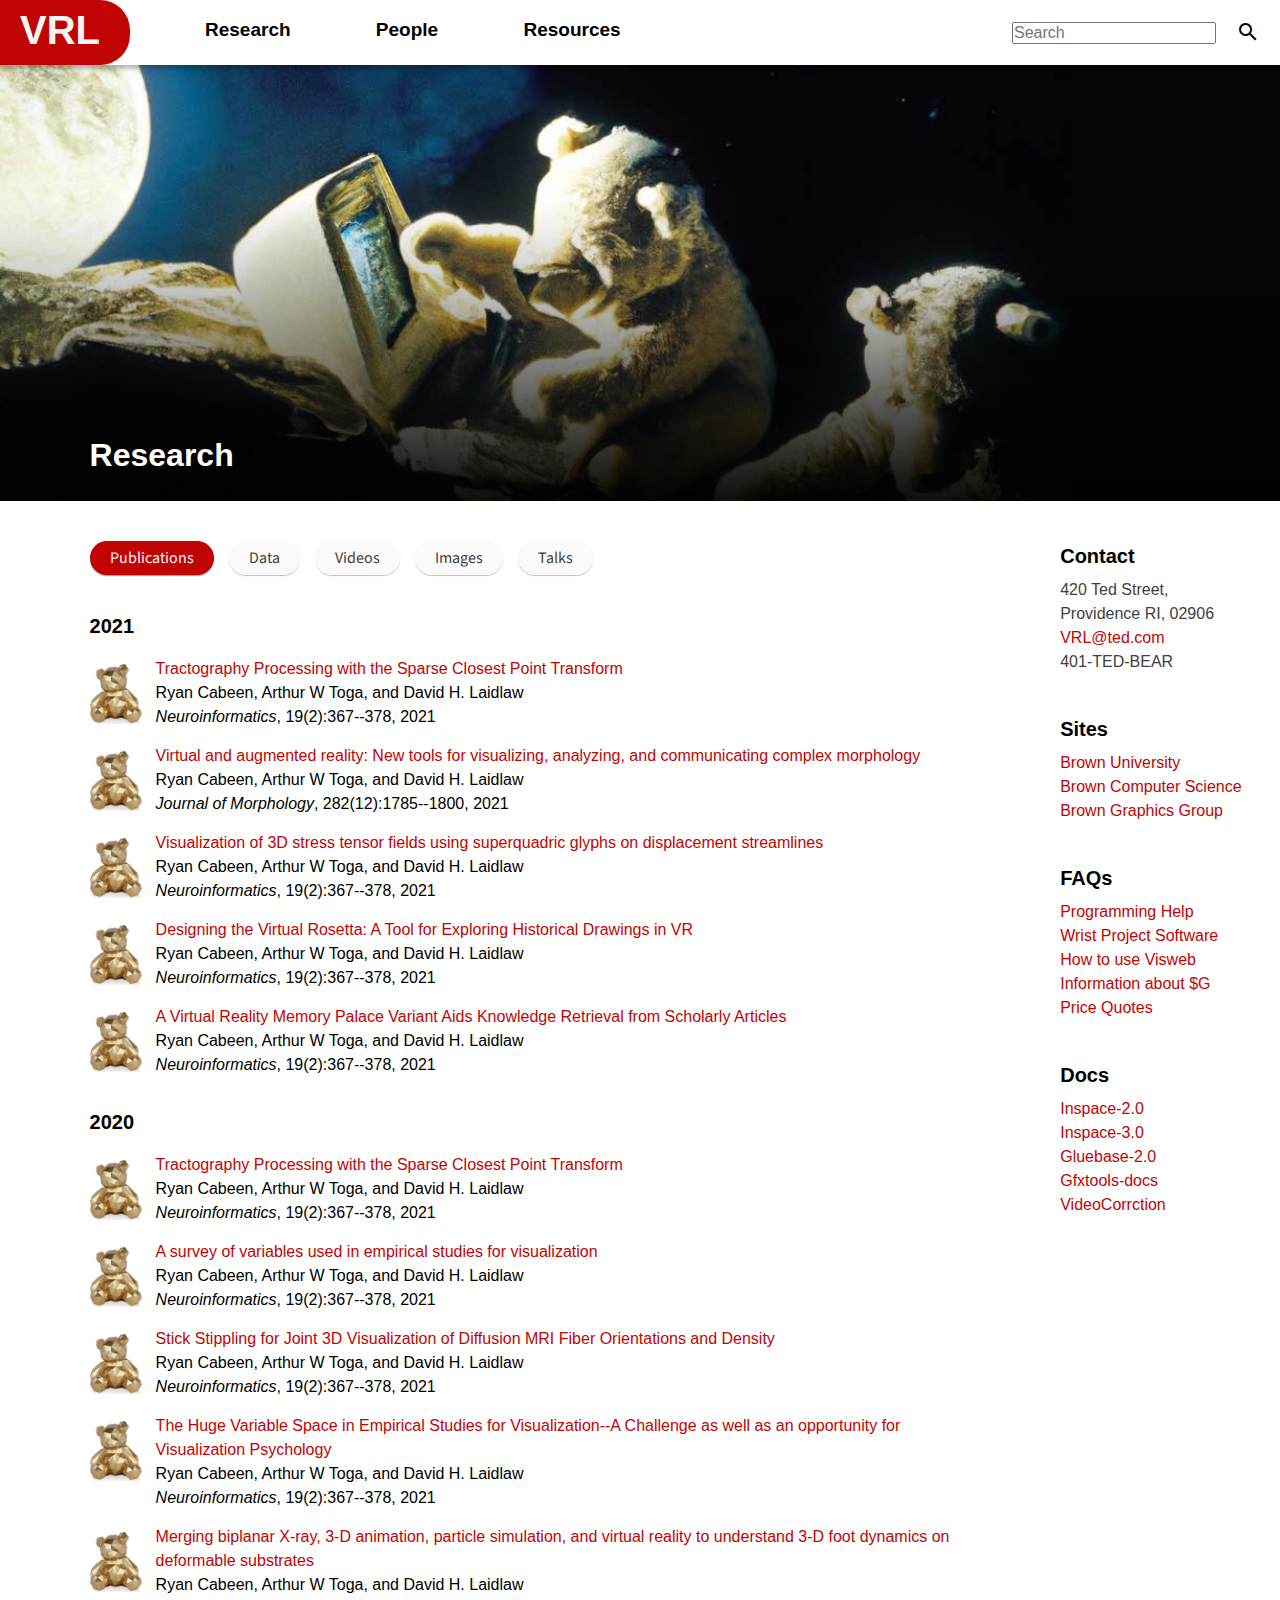
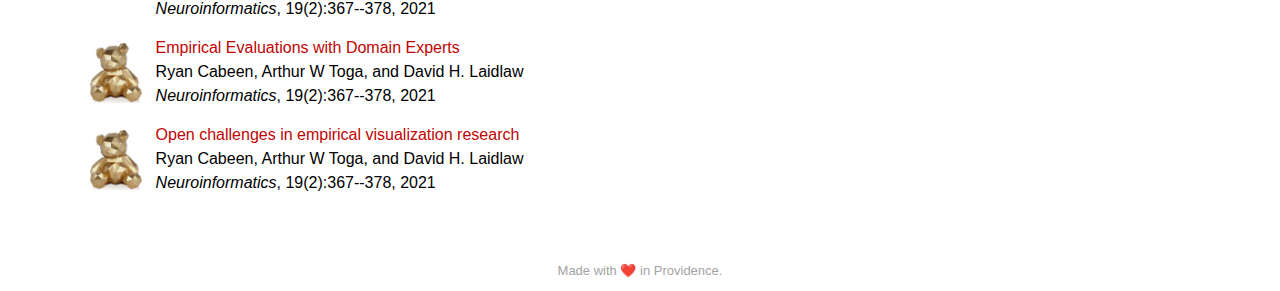
==== research.html @ a52181f3 "link menu to research page" ====
<!DOCTYPE html>
<html lang="en">

<head>
    <meta charset="UTF-8">
    <meta http-equiv="X-UA-Compatible" content="IE=edge">
    <meta name="viewport" content="width=device-width, initial-scale=1.0">
    <meta name="author" content="Jamie Chen">
    <title>Brown VRL Redesigned | Welcome</title>
    <link rel="stylesheet" href="./css/style.css">
    <link href='https://fonts.googleapis.com/css?family=Source+Sans+Pro' rel='stylesheet' type='text/css'>
    <link rel="stylesheet" href="https://fonts.googleapis.com/icon?family=Material+Icons">
</head>

<body>
    <header>
        <a href="index.html">
            <div id="logo">
                <h1>VRL</h1>
            </div>
        </a>
        <nav>
            <ul>
                <li><a href="research.html">Research</a></li>
                <li><a href="https://www.youtube.com/watch?v=dQw4w9WgXcQ" target="_blank">People</a></li>
                <li><a href="https://www.youtube.com/watch?v=dQw4w9WgXcQ" target="_blank">Resources</a></li>
            </ul>
        </nav>
        <div id="search-bar">
            <input type="text" placeholder="Search" name="search">
            <a href="https://www.youtube.com/watch?v=dQw4w9WgXcQ" target="_blank">
                <i class="material-icons">search</i>
            </a>
        </div>
        <div id="search-icon">
            <a href="https://www.youtube.com/watch?v=dQw4w9WgXcQ" target="_blank">
                <i class="material-icons">search</i>
            </a>
        </div>

        <div id="logo-banner">
            <div id="menu-icon">
                <a href="research.html">
                    <i class="material-icons">menu</i>
                </a>
            </div>
            <h1><a href="index.html">VRL</a></h1>
        </div>
    </header>

    <div id="research-img-wide">
        <h1>Research</h1>
        <img src="./img/teb_moon_wide_grad.jpg" alt="Lab members researching on the Moon.">
    </div>

    <div class="container-r">
        <main>
            <ul class="sections">
                <a href="./research.html">
                    <li style="color: #f5f5f5; background-color: #c00404; box-shadow: 0 1px 1px rgba(150,5,5,.5);">Publications</li>
                </a>
                <a href="https://www.youtube.com/watch?v=dQw4w9WgXcQ" target="_blank">
                    <li>Data</li>
                </a>
                <a href="https://www.youtube.com/watch?v=dQw4w9WgXcQ" target="_blank">
                    <li>Videos</li>
                </a>
                <a href="https://www.youtube.com/watch?v=dQw4w9WgXcQ" target="_blank">
                    <li>Images</li>
                </a>
                <a href="https://www.youtube.com/watch?v=dQw4w9WgXcQ" target="_blank">
                    <li>Talks</li>
                </a>
            </ul>

            <div class="pub-yearly">
                <h2>2021</h2>
                <ul>
                    <li style="display: flex">
                        <div class="pub-img-pair"><img class="pub-img" src="./img/pub_ted.jpg"><img class="pub-img" src="./img/pub_jeff.jpg"></div>
                        <div class="pub-text">
                            <a href="https://www.youtube.com/watch?v=dQw4w9WgXcQ" target="_blank">
                                Tractography Processing with the Sparse Closest Point Transform
                            </a>
                            <br>Ryan Cabeen, Arthur W Toga, and David H. Laidlaw
                            <br><em>Neuroinformatics</em>, 19(2):367--378, 2021    
                        </div>
                    </li>
                    <li style="display: flex">
                        <div class="pub-img-pair"><img class="pub-img" src="./img/pub_ted.jpg"><img class="pub-img" src="./img/pub_jeff.jpg"></div>
                        <div class="pub-text">
                            <a href="https://www.youtube.com/watch?v=dQw4w9WgXcQ" target="_blank">
                                Virtual and augmented reality: New tools for visualizing, analyzing, and communicating complex morphology
                            </a>
                            <br>Ryan Cabeen, Arthur W Toga, and David H. Laidlaw
                            <br><em>Journal of Morphology</em>, 282(12):1785--1800, 2021
                        </div>
                    </li>
                    <li style="display: flex">
                        <div class="pub-img-pair"><img class="pub-img" src="./img/pub_ted.jpg"><img class="pub-img" src="./img/pub_jeff.jpg"></div>
                        <div class="pub-text">
                            <a href="https://www.youtube.com/watch?v=dQw4w9WgXcQ" target="_blank">
                                Visualization of 3D stress tensor fields using superquadric glyphs on displacement streamlines
                            </a>
                            <br>Ryan Cabeen, Arthur W Toga, and David H. Laidlaw
                            <br><em>Neuroinformatics</em>, 19(2):367--378, 2021    
                        </div>
                    </li>
                    <li style="display: flex">
                        <div class="pub-img-pair"><img class="pub-img" src="./img/pub_ted.jpg"><img class="pub-img" src="./img/pub_jeff.jpg"></div>
                        <div class="pub-text">
                            <a href="https://www.youtube.com/watch?v=dQw4w9WgXcQ" target="_blank">
                                Designing the Virtual Rosetta: A Tool for Exploring Historical Drawings in VR
                            </a>
                            <br>Ryan Cabeen, Arthur W Toga, and David H. Laidlaw
                            <br><em>Neuroinformatics</em>, 19(2):367--378, 2021    
                        </div>
                    </li>
                    <li style="display: flex">
                        <div class="pub-img-pair"><img class="pub-img" src="./img/pub_ted.jpg"><img class="pub-img" src="./img/pub_jeff.jpg"></div>
                        <div class="pub-text">
                            <a href="https://www.youtube.com/watch?v=dQw4w9WgXcQ" target="_blank">
                                A Virtual Reality Memory Palace Variant Aids Knowledge Retrieval from Scholarly Articles
                            </a>
                            <br>Ryan Cabeen, Arthur W Toga, and David H. Laidlaw
                            <br><em>Neuroinformatics</em>, 19(2):367--378, 2021    
                        </div>
                    </li>
                </ul>
            </div>
            <div class="pub-yearly">
                <h2>2020</h2>
                <ul>
                    <li style="display: flex">
                        <div class="pub-img-pair"><img class="pub-img" src="./img/pub_ted.jpg"><img class="pub-img" src="./img/pub_jeff.jpg"></div>
                        <div class="pub-text">
                            <a href="https://www.youtube.com/watch?v=dQw4w9WgXcQ" target="_blank">
                                Tractography Processing with the Sparse Closest Point Transform
                            </a>
                            <br>Ryan Cabeen, Arthur W Toga, and David H. Laidlaw
                            <br><em>Neuroinformatics</em>, 19(2):367--378, 2021    
                        </div>
                    </li>
                    <li style="display: flex">
                        <div class="pub-img-pair"><img class="pub-img" src="./img/pub_ted.jpg"><img class="pub-img" src="./img/pub_jeff.jpg"></div>
                        <div class="pub-text">
                            <a href="https://www.youtube.com/watch?v=dQw4w9WgXcQ" target="_blank">
                                A survey of variables used in empirical studies for visualization
                            </a>
                            <br>Ryan Cabeen, Arthur W Toga, and David H. Laidlaw
                            <br><em>Neuroinformatics</em>, 19(2):367--378, 2021    
                        </div>
                    </li>
                    <li style="display: flex">
                        <div class="pub-img-pair"><img class="pub-img" src="./img/pub_ted.jpg"><img class="pub-img" src="./img/pub_jeff.jpg"></div>
                        <div class="pub-text">
                            <a href="https://www.youtube.com/watch?v=dQw4w9WgXcQ" target="_blank">
                                Stick Stippling for Joint 3D Visualization of Diffusion MRI Fiber Orientations and Density                            </a>
                            <br>Ryan Cabeen, Arthur W Toga, and David H. Laidlaw
                            <br><em>Neuroinformatics</em>, 19(2):367--378, 2021    
                        </div>
                    </li>
                    <li style="display: flex">
                        <div class="pub-img-pair"><img class="pub-img" src="./img/pub_ted.jpg"><img class="pub-img" src="./img/pub_jeff.jpg"></div>
                        <div class="pub-text">
                            <a href="https://www.youtube.com/watch?v=dQw4w9WgXcQ" target="_blank">
                                The Huge Variable Space in Empirical Studies for Visualization--A Challenge as well as an opportunity for Visualization Psychology                            </a>
                            <br>Ryan Cabeen, Arthur W Toga, and David H. Laidlaw
                            <br><em>Neuroinformatics</em>, 19(2):367--378, 2021    
                        </div>
                    </li>
                    <li style="display: flex">
                        <div class="pub-img-pair"><img class="pub-img" src="./img/pub_ted.jpg"><img class="pub-img" src="./img/pub_jeff.jpg"></div>
                        <div class="pub-text">
                            <a href="https://www.youtube.com/watch?v=dQw4w9WgXcQ" target="_blank">
                                Merging biplanar X-ray, 3-D animation, particle simulation, and virtual reality to understand 3-D foot dynamics on deformable substrates                            </a>
                            <br>Ryan Cabeen, Arthur W Toga, and David H. Laidlaw
                            <br><em>Neuroinformatics</em>, 19(2):367--378, 2021    
                        </div>
                    </li>
                    <li style="display: flex">
                        <div class="pub-img-pair"><img class="pub-img" src="./img/pub_ted.jpg"><img class="pub-img" src="./img/pub_jeff.jpg"></div>
                        <div class="pub-text">
                            <a href="https://www.youtube.com/watch?v=dQw4w9WgXcQ" target="_blank">
                                Empirical Evaluations with Domain Experts
                            </a>
                            <br>Ryan Cabeen, Arthur W Toga, and David H. Laidlaw
                            <br><em>Neuroinformatics</em>, 19(2):367--378, 2021    
                        </div>
                    </li>
                    <li style="display: flex">
                        <div class="pub-img-pair"><img class="pub-img" src="./img/pub_ted.jpg"><img class="pub-img" src="./img/pub_jeff.jpg"></div>
                        <div class="pub-text">
                            <a href="https://www.youtube.com/watch?v=dQw4w9WgXcQ" target="_blank">
                                Open challenges in empirical visualization research
                            </a>
                            <br>Ryan Cabeen, Arthur W Toga, and David H. Laidlaw
                            <br><em>Neuroinformatics</em>, 19(2):367--378, 2021    
                        </div>
                    </li>
                </ul>
            </div>

        </main>
        <hr id="main-aside" style="color:rgb(225, 225, 225); border-style:solid">
        <aside>
            <ul id="asides">
                <!-- <div class="aside-item"> -->
                <li class="aside-item">
                    <h2>Contact</h2>
                    <p>
                        420 Ted Street,<br>
                        Providence RI, 02906<br>
                        <a href="https://www.youtube.com/watch?v=dQw4w9WgXcQ" target="_blank">VRL@ted.com</a><br>
                        401-TED-BEAR
                    </p>
                </li>
                <!-- </div> -->
                <!-- <div class="aside-item"> -->
                <li class="aside-item">
                    <h2>Sites</h2>
                    <ul>
                        <li><a href="https://brown.edu/" target="_blank">Brown University</a></li>
                        <li><a href="https://cs.brown.edu/" target="_blank">Brown Computer Science</a></li>
                        <li><a href="https://visual.cs.brown.edu/" target="_blank">Brown Graphics Group</a></li>
                    </ul>
                </li>
                <!-- </div> -->
                <!-- <div class="aside-item"> -->
                <li class="aside-item">
                    <h2>FAQs</h2>
                    <ul>
                        <li><a href="https://www.youtube.com/watch?v=dQw4w9WgXcQ" target="_blank">Programming Help</li></a>
                        <li><a href="https://www.youtube.com/watch?v=dQw4w9WgXcQ" target="_blank">Wrist Project Software</li></a>
                        <li><a href="https://www.youtube.com/watch?v=dQw4w9WgXcQ" target="_blank">How to use Visweb</li></a>
                        <li><a href="https://www.youtube.com/watch?v=dQw4w9WgXcQ" target="_blank">Information about $G</li></a>
                        <li><a href="https://www.youtube.com/watch?v=dQw4w9WgXcQ" target="_blank">Price Quotes</li></a>
                    </ul>
                </li>
                <!-- </div> -->
                <!-- <div class="aside-item"> -->
                <li class="aside-item">
                    <h2>Docs</h2>
                    <ul>
                        <li><a href="https://www.youtube.com/watch?v=dQw4w9WgXcQ" target="_blank">Inspace-2.0</li></a>
                        <li><a href="https://www.youtube.com/watch?v=dQw4w9WgXcQ" target="_blank">Inspace-3.0</li></a>
                        <li><a href="https://www.youtube.com/watch?v=dQw4w9WgXcQ" target="_blank">Gluebase-2.0</li></a>
                        <li><a href="https://www.youtube.com/watch?v=dQw4w9WgXcQ" target="_blank">Gfxtools-docs</li></a>
                        <li><a href="https://www.youtube.com/watch?v=dQw4w9WgXcQ" target="_blank">VideoCorrction</li></a>
                    </ul>
                </li>
                <!-- </div> -->
            </ul>
        </aside>
    </div>

    <footer>
        Made with ❤️ in Providence.
    </footer>


</body>

</html>
---- css/style.css ----
/* main */

a,header a {
    text-decoration: none
}

a:hover {
    text-decoration: underline
}

h2 {
    margin-top: 0;
    font-size: 20px;
    margin-bottom: 7px;
}

li.aside-item, p {
    font-size: 16px
}

img {
    max-width: 100%;
    width: auto;
    height: auto;
    vertical-align: middle;
    border: 0;
    -ms-interpolation-mode: bicubic
}

body {
    font-family: -apple-system,BlinkMacSystemFont,avenir next,avenir,segoe ui,helvetica neue,helvetica,Cantarell,Ubuntu,roboto,noto,arial,sans-serif;
    line-height: 1.5;
    min-width: 250px
}

.container {
    padding-top: 40px;
    width: 90%;
    margin-left: auto;
    margin-right: 3%;
    display: table;
    overflow: hidden
}

.container-r {
    padding-top: 40px;
    width: 90%;
    margin-left: auto;
    margin-right: 3%;
    display: table;
    overflow: hidden
}

header {
    margin: auto;
    height: 65px;
    box-shadow: 0 4px 4px rgba(0,0,0,.25)
}

header a {
    color: #000
}

a,header a:hover {
    color: #c00404
}

body,header ul {
    margin: 0;
    padding: 0
}

header #logo {
    padding-left: 20px;
    padding-right: 30px;
    border-radius: 0 30px 30px 0;
    float: left;
    background-color: #c00404
}

header #logo h1,header #logo-banner h1 {
    color: #f5f5f5;
    font-size: 40px;
    margin: 0;
    text-transform: uppercase;
    font-weight: 800
}

header #logo,header #logo-banner {
    padding-bottom: 5px
}

header #logo-banner h1 {
    color: #c00404
}

header nav {
    float: left;
    padding-top: 16px;
    padding-left: 35px
}

header nav a {
    background-image: linear-gradient(rgba(184,157,157,.4)0 0);
    background-position: 0 100%;
    background-size: 0 2px;
    background-repeat: no-repeat;
    transition: background-size .2s, background-position 0s .2s
}

header nav a:hover {
    text-decoration: none;
    background-position: 100% 100%;
    background-size: 100% 2px
}

header nav ul {
    font-size: 19px
}

header nav li {
    display: inline;
    padding: 0 40px;
    font-size: 1em;
    font-weight: 650
}

header #menu-icon, header #search-bar, header #search-icon {
    float: right;
    padding-right: 20px;
    padding-top: 20px
}

header #search-bar input {
    margin-right: 20px;
    margin-top: 2px;
    padding: 0;
    height: 18px;
    width: 200px;
    float: left;
    font-size: 16px
}

main {
    float: left;
    margin-bottom: 30px;
    max-width: 78%
}

#lab-intro-img-wide h1, #research-img-wide h1 {
    position: absolute;
    color: #fff;
    margin: 0;
    line-height: 100%;
    left: 7%;
    right: 7%;
    bottom: 7%;
}

main #intro {
    margin-top: 20px;
    display: table
}

main #intro #lab-intro-img {
    float: left;
    min-height: 1px;
    width: 30%;
    border: 7px solid #f5f5f5;
    border-radius: 4px
}

main #intro #lab-intro-text {
    float: left;
    min-height: 1px;
    width: 520px;
    margin-left: 60px
}

main #intro #lab-intro-text h1 {
    font-size: 38px;
    font-weight: 700;
    margin-bottom: 20px;
    margin-top: 24px;
    letter-spacing: -.4px;
    line-height: 100%
}

main #intro #lab-intro-text p {
    line-height: 140%;
    margin-top: 8px;
    margin-bottom: 0
}

#themes,aside,main #intro {
    margin-bottom: 20px
}

#themes {
    margin-top: 50px;
    padding: 0
}

#themes ul, footer {
    padding-bottom: 10px
}

#themes ul {
    display: grid;
    grid-template-columns: repeat(auto-fit,180px);
    grid-row-gap: 20px;
    grid-column-gap: 35px;
    justify-content: space-between;
    align-content: flex-start;
    list-style: none;
    overflow: hidden;
    padding-left: 4px;
    padding-right: 4px
}

#themes li {
    width: 180px;
    height: 110px;
    border-radius: 4px;
    background: rgba(250,250,250,.93);
    box-shadow: 0 4px 5px rgba(0,0,0,.25);
    color: #414141
}

#themes li h3 {
    font-family: "Source Sans Pro",sans-serif;
    text-align: right;
    margin: 0 10px 0 45px;
    padding-top: 12px;
    padding-bottom: 22px;
    line-height: 120%;
    font-size: 17px;
    font-weight: 500
}

#themes li:hover {
    color: #f5f5f5;
    background-color: #c00404;
    box-shadow: 0 4px 4px rgba(150,5,5,.5)
}

#themes a:hover {
    text-decoration-color: #deb4b4
}

aside {
    margin-top: -40px;
    margin-left: 50px;
    float: right
}

ul#asides {
    margin: 0;
    padding: 0
}

li.aside-item h2 {
    margin-top: 40px;
}

li.aside-item ul, ul#asides {
    list-style-type: none
}

li.aside-item p, li.aside-item ul {
    color: #414141;
    margin: 0;
    padding: 0
}

footer {
    color: #a3a3a3;
    text-align: center;
    font-size: 13px;
    margin-top: 20px;
}


/* reserach */

div#research-img-wide {
    display: block;
    position: relative;
    width: 100%;
    height: 100%;
    z-index: -1
}


div#research-img-wide img {
    width: 100%;
}

/* @media (min-width: 1224px) {
    div#research-img-wide img {
        width: 100%;
    }    
} */

ul.sections {
    display: flex;
    flex-wrap: wrap;
    align-content: space-around;
    justify-content: flex-start;
    column-gap: 15px;
    row-gap: 8px;
    list-style: none;
    overflow: hidden;
    padding-left: 0;
    padding-right: 4px;
    padding-bottom: 6px;
    margin-top: 0;
}


ul.sections li:hover {
    color: #f5f5f5;
    background-color: #c00404;
    box-shadow: 0 1px 1px rgba(150,5,5,.5);
}

ul.sections li {
    /* width: 80px; */
    /* height: 50px; */
    font-family: "Source Sans Pro",sans-serif;
    font-size: 16px;
    border-radius: 20px;
    background: rgba(250,250,250,.93);
    box-shadow: 0 1px 1px rgba(0,0,0,.25);
    color: #414141;
    padding-top: 5px;
    padding-bottom: 5px;
    padding-left: 20px;
    padding-right: 20px;
    /* padding-left: 20px;
    padding-right: 20px; */
}


.pub-img-pair {
    min-width: 52px;
    max-width: 52px;
    margin-top: 7px;
    margin-bottom: auto;
    margin-right: 14px;
}

.pub-img-pair img.pub-img:last-child {
    display: none;
}

.pub-img-pair:hover img.pub-img:last-child{
    display: block;
}

.pub-img-pair:hover img.pub-img:first-child{
    display: none;
}


.pub-yearly {
    margin-top: 30px;
}

.pub-yearly h2 {
    margin: 0;
}

.pub-yearly ul {
    padding-left: 0;
}

.pub-yearly li {
    margin-top: 15px;
}









@media (max-width:1240px) and (min-width:1000px) {
    main #intro #lab-intro-img {
        width: 250px
    }

    main #intro #lab-intro-text {
        width: auto;
        height: auto;
        max-width: 60%
    }
}

@media (max-width:1240px) and (min-width:754px) {
    ul#asides {
        display: flex;
        align-content: space-evenly;
        justify-content: space-between;
        flex-wrap: wrap;
        column-gap: 50px;
        row-gap: 30px
    }

    li.aside-item {
        width: 178px
    }
}

@media (max-width:1000px) and (min-width:575px) {
    #themes li {
        display: table;
        border-spacing: 16px 0;
        width: 140px;
        height: 140px
    }

    #themes li h3 {
        padding: 0;
        display: table-cell;
        text-align: center;
        vertical-align: middle
    }

    #themes ul {
        grid-template-columns: repeat(auto-fit,140px);
        grid-row-gap: 20px;
        grid-column-gap: 25px
    }
}

@media (max-width:575px) {
    #themes li {
        display: table;
        border-spacing: 16px 0;
        width: 100%;
        height: 65px
    }

    #themes li h3 {
        padding: 0;
        display: table-cell;
        text-align: center;
        vertical-align: middle;
        font-size: 16px
    }

    #themes ul {
        grid-template-columns: 100%;
        grid-row-gap: 15px
    }
}

@media (min-width:754px) {
    header #logo-banner {
        display: none
    }
}

@media (max-width:754px) {
    header #logo,header nav {
        display: none
    }

    header #menu-icon {
        display: inline-block;
        float: left;
        padding-left: 20px;
        padding-right: 0
    }

    header #logo-banner {
        float: none;
        width: 100%
    }

    header #logo-banner h1 {
        text-align: center
    }

    header #logo-banner a {
        background-image: linear-gradient(rgba(184,157,157,.4)0 0);
        background-position: 0 100%;
        background-size: 0 2px;
        background-repeat: no-repeat;
        transition: background-size .2s,background-position 0s .2s
    }

    header #logo-banner h1 a:hover {
        text-decoration: none;
        background-position: 100% 100%;
        background-size: 100% 2px
    }

    li.aside-item h2 {
        font-size: 16px
    }

    li.aside-item,li.aside-item p {
        font-size: 13px
    }

    li.aside-item {
        width: 150px
    }

    ul#asides {
        display: flex;
        justify-content: space-between;
        flex-wrap: wrap;
        column-gap: 10px;
        row-gap: 20px
    }
}

@media (min-width:960px) {
    header #search-icon {
        display: none
    }
}

@media (max-width:960px) {
    header #search-bar {
        display: none
    }

    header #search-icon {
        display: inline-block
    }
}

@media (min-width:1000px) {
    div#lab-intro-img-wide {
        display: none
    }
}

@media (max-width:1000px) {
    main #intro #lab-intro-img,main #intro #lab-intro-text h1 {
        display: none
    }

    div#lab-intro-img-wide {
        display: block;
        position: relative;
        z-index: -1
    }

    main #intro #lab-intro-text {
        width: auto;
        height: auto;
        margin-left: 0;
        max-width: none
    }

    .container {
        padding-top: 0
    }
}

@media (min-width:1240px) {
    hr#main-aside {
        display: none
    }
}

@media (max-width:1240px) {
    .container {
        width: 86%;
        margin-right: auto
    }

    main {
        max-width: none
    }

    hr#main-aside {
        display: block
    }

    aside {
        margin-top: 20px;
        margin-left: 0;
        float: left;
        width: auto
    }

    li.aside-item h2 {
        margin-top: 0
    }
}
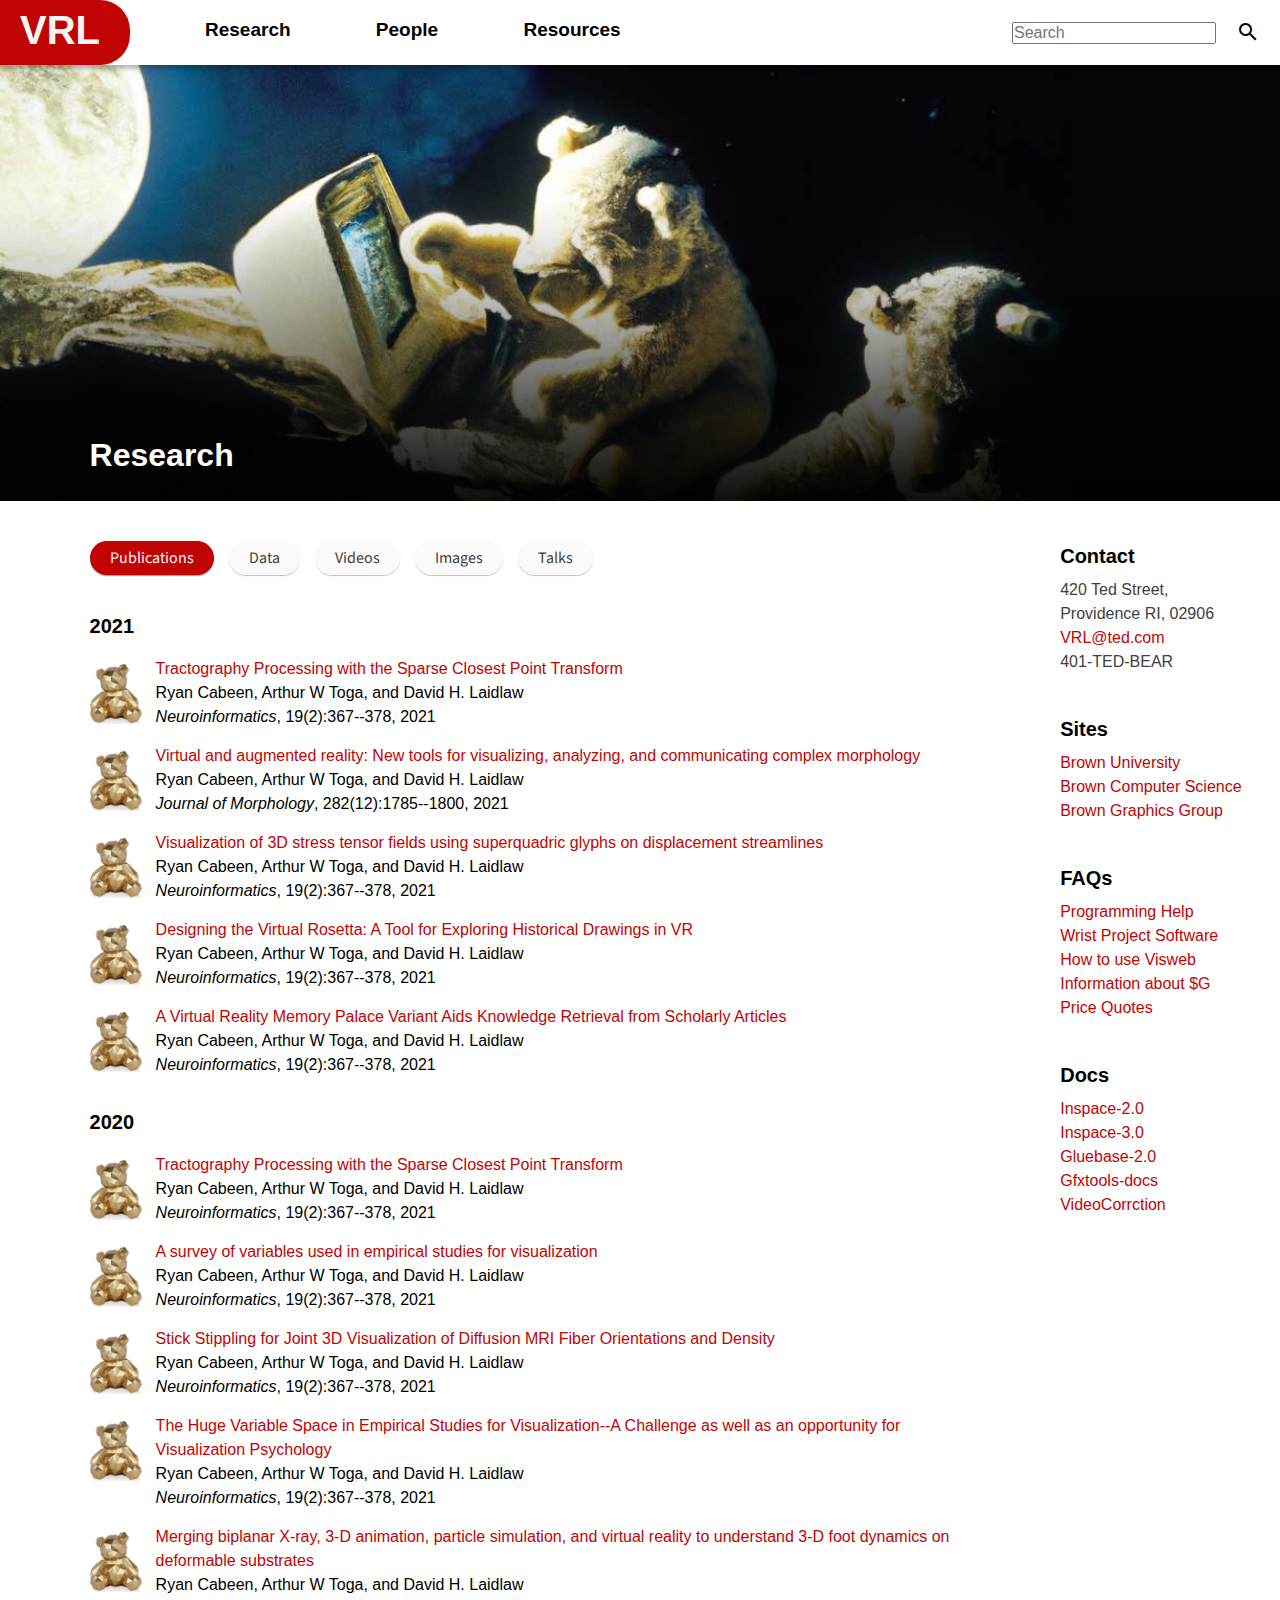
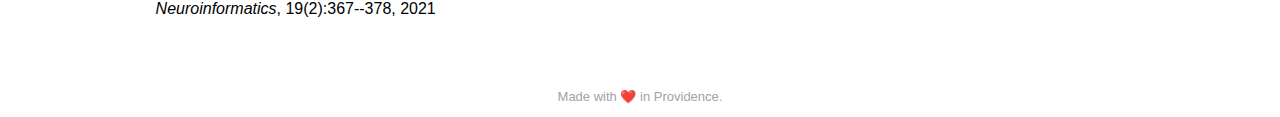
==== commit 505b6243: "get rid of troublemakers" ====
--- a/research.html
+++ b/research.html
@@ -22,18 +22,18 @@
         <nav>
             <ul>
                 <li><a href="research.html">Research</a></li>
-                <li><a href="https://www.youtube.com/watch?v=dQw4w9WgXcQ" target="_blank">People</a></li>
-                <li><a href="https://www.youtube.com/watch?v=dQw4w9WgXcQ" target="_blank">Resources</a></li>
+                <li><a href="research.html">People</a></li>
+                <li><a href="research.html">Resources</a></li>
             </ul>
         </nav>
         <div id="search-bar">
             <input type="text" placeholder="Search" name="search">
-            <a href="https://www.youtube.com/watch?v=dQw4w9WgXcQ" target="_blank">
+            <a href="research.html">
                 <i class="material-icons">search</i>
             </a>
         </div>
         <div id="search-icon">
-            <a href="https://www.youtube.com/watch?v=dQw4w9WgXcQ" target="_blank">
+            <a href="research.html">
                 <i class="material-icons">search</i>
             </a>
         </div>
@@ -59,16 +59,16 @@
                 <a href="./research.html">
                     <li style="color: #f5f5f5; background-color: #c00404; box-shadow: 0 1px 1px rgba(150,5,5,.5);">Publications</li>
                 </a>
-                <a href="https://www.youtube.com/watch?v=dQw4w9WgXcQ" target="_blank">
+                <a href="research.html">
                     <li>Data</li>
                 </a>
-                <a href="https://www.youtube.com/watch?v=dQw4w9WgXcQ" target="_blank">
+                <a href="research.html">
                     <li>Videos</li>
                 </a>
-                <a href="https://www.youtube.com/watch?v=dQw4w9WgXcQ" target="_blank">
+                <a href="research.html">
                     <li>Images</li>
                 </a>
-                <a href="https://www.youtube.com/watch?v=dQw4w9WgXcQ" target="_blank">
+                <a href="research.html">
                     <li>Talks</li>
                 </a>
             </ul>
@@ -76,7 +76,7 @@
             <div class="pub-yearly">
                 <h2>2021</h2>
                 <ul>
-                    <li style="display: flex">
+                    <li>
                         <div class="pub-img-pair"><img class="pub-img" src="./img/pub_ted.jpg"><img class="pub-img" src="./img/pub_jeff.jpg"></div>
                         <div class="pub-text">
                             <a href="https://www.youtube.com/watch?v=dQw4w9WgXcQ" target="_blank">
@@ -86,7 +86,7 @@
                             <br><em>Neuroinformatics</em>, 19(2):367--378, 2021    
                         </div>
                     </li>
-                    <li style="display: flex">
+                    <li>
                         <div class="pub-img-pair"><img class="pub-img" src="./img/pub_ted.jpg"><img class="pub-img" src="./img/pub_jeff.jpg"></div>
                         <div class="pub-text">
                             <a href="https://www.youtube.com/watch?v=dQw4w9WgXcQ" target="_blank">
@@ -96,7 +96,7 @@
                             <br><em>Journal of Morphology</em>, 282(12):1785--1800, 2021
                         </div>
                     </li>
-                    <li style="display: flex">
+                    <li>
                         <div class="pub-img-pair"><img class="pub-img" src="./img/pub_ted.jpg"><img class="pub-img" src="./img/pub_jeff.jpg"></div>
                         <div class="pub-text">
                             <a href="https://www.youtube.com/watch?v=dQw4w9WgXcQ" target="_blank">
@@ -106,7 +106,7 @@
                             <br><em>Neuroinformatics</em>, 19(2):367--378, 2021    
                         </div>
                     </li>
-                    <li style="display: flex">
+                    <li>
                         <div class="pub-img-pair"><img class="pub-img" src="./img/pub_ted.jpg"><img class="pub-img" src="./img/pub_jeff.jpg"></div>
                         <div class="pub-text">
                             <a href="https://www.youtube.com/watch?v=dQw4w9WgXcQ" target="_blank">
@@ -116,7 +116,7 @@
                             <br><em>Neuroinformatics</em>, 19(2):367--378, 2021    
                         </div>
                     </li>
-                    <li style="display: flex">
+                    <li>
                         <div class="pub-img-pair"><img class="pub-img" src="./img/pub_ted.jpg"><img class="pub-img" src="./img/pub_jeff.jpg"></div>
                         <div class="pub-text">
                             <a href="https://www.youtube.com/watch?v=dQw4w9WgXcQ" target="_blank">
@@ -131,69 +131,42 @@
             <div class="pub-yearly">
                 <h2>2020</h2>
                 <ul>
-                    <li style="display: flex">
-                        <div class="pub-img-pair"><img class="pub-img" src="./img/pub_ted.jpg"><img class="pub-img" src="./img/pub_jeff.jpg"></div>
-                        <div class="pub-text">
-                            <a href="https://www.youtube.com/watch?v=dQw4w9WgXcQ" target="_blank">
-                                Tractography Processing with the Sparse Closest Point Transform
-                            </a>
-                            <br>Ryan Cabeen, Arthur W Toga, and David H. Laidlaw
-                            <br><em>Neuroinformatics</em>, 19(2):367--378, 2021    
-                        </div>
-                    </li>
-                    <li style="display: flex">
-                        <div class="pub-img-pair"><img class="pub-img" src="./img/pub_ted.jpg"><img class="pub-img" src="./img/pub_jeff.jpg"></div>
-                        <div class="pub-text">
-                            <a href="https://www.youtube.com/watch?v=dQw4w9WgXcQ" target="_blank">
-                                A survey of variables used in empirical studies for visualization
-                            </a>
-                            <br>Ryan Cabeen, Arthur W Toga, and David H. Laidlaw
-                            <br><em>Neuroinformatics</em>, 19(2):367--378, 2021    
-                        </div>
-                    </li>
-                    <li style="display: flex">
-                        <div class="pub-img-pair"><img class="pub-img" src="./img/pub_ted.jpg"><img class="pub-img" src="./img/pub_jeff.jpg"></div>
-                        <div class="pub-text">
-                            <a href="https://www.youtube.com/watch?v=dQw4w9WgXcQ" target="_blank">
-                                Stick Stippling for Joint 3D Visualization of Diffusion MRI Fiber Orientations and Density                            </a>
-                            <br>Ryan Cabeen, Arthur W Toga, and David H. Laidlaw
-                            <br><em>Neuroinformatics</em>, 19(2):367--378, 2021    
-                        </div>
-                    </li>
-                    <li style="display: flex">
-                        <div class="pub-img-pair"><img class="pub-img" src="./img/pub_ted.jpg"><img class="pub-img" src="./img/pub_jeff.jpg"></div>
-                        <div class="pub-text">
-                            <a href="https://www.youtube.com/watch?v=dQw4w9WgXcQ" target="_blank">
-                                The Huge Variable Space in Empirical Studies for Visualization--A Challenge as well as an opportunity for Visualization Psychology                            </a>
-                            <br>Ryan Cabeen, Arthur W Toga, and David H. Laidlaw
-                            <br><em>Neuroinformatics</em>, 19(2):367--378, 2021    
-                        </div>
-                    </li>
-                    <li style="display: flex">
-                        <div class="pub-img-pair"><img class="pub-img" src="./img/pub_ted.jpg"><img class="pub-img" src="./img/pub_jeff.jpg"></div>
-                        <div class="pub-text">
-                            <a href="https://www.youtube.com/watch?v=dQw4w9WgXcQ" target="_blank">
-                                Merging biplanar X-ray, 3-D animation, particle simulation, and virtual reality to understand 3-D foot dynamics on deformable substrates                            </a>
-                            <br>Ryan Cabeen, Arthur W Toga, and David H. Laidlaw
-                            <br><em>Neuroinformatics</em>, 19(2):367--378, 2021    
-                        </div>
-                    </li>
-                    <li style="display: flex">
-                        <div class="pub-img-pair"><img class="pub-img" src="./img/pub_ted.jpg"><img class="pub-img" src="./img/pub_jeff.jpg"></div>
-                        <div class="pub-text">
-                            <a href="https://www.youtube.com/watch?v=dQw4w9WgXcQ" target="_blank">
-                                Empirical Evaluations with Domain Experts
-                            </a>
-                            <br>Ryan Cabeen, Arthur W Toga, and David H. Laidlaw
-                            <br><em>Neuroinformatics</em>, 19(2):367--378, 2021    
-                        </div>
-                    </li>
-                    <li style="display: flex">
-                        <div class="pub-img-pair"><img class="pub-img" src="./img/pub_ted.jpg"><img class="pub-img" src="./img/pub_jeff.jpg"></div>
-                        <div class="pub-text">
-                            <a href="https://www.youtube.com/watch?v=dQw4w9WgXcQ" target="_blank">
-                                Open challenges in empirical visualization research
-                            </a>
+                    <li>
+                        <div class="pub-img-pair"><img class="pub-img" src="./img/pub_ted.jpg"><img class="pub-img" src="./img/pub_jeff.jpg"></div>
+                        <div class="pub-text">
+                            <a href="https://www.youtube.com/watch?v=dQw4w9WgXcQ" target="_blank">Tractography Processing with the Sparse Closest Point Transform</a>
+                            <br>Ryan Cabeen, Arthur W Toga, and David H. Laidlaw
+                            <br><em>Neuroinformatics</em>, 19(2):367--378, 2021    
+                        </div>
+                    </li>
+                    <li>
+                        <div class="pub-img-pair"><img class="pub-img" src="./img/pub_ted.jpg"><img class="pub-img" src="./img/pub_jeff.jpg"></div>
+                        <div class="pub-text">
+                            <a href="https://www.youtube.com/watch?v=dQw4w9WgXcQ" target="_blank">A survey of variables used in empirical studies for visualization</a>
+                            <br>Ryan Cabeen, Arthur W Toga, and David H. Laidlaw
+                            <br><em>Neuroinformatics</em>, 19(2):367--378, 2021    
+                        </div>
+                    </li>
+                    <li>
+                        <div class="pub-img-pair"><img class="pub-img" src="./img/pub_ted.jpg"><img class="pub-img" src="./img/pub_jeff.jpg"></div>
+                        <div class="pub-text">
+                            <a href="https://www.youtube.com/watch?v=dQw4w9WgXcQ" target="_blank">Stick Stippling for Joint 3D Visualization of Diffusion MRI Fiber Orientations and Density</a>
+                            <br>Ryan Cabeen, Arthur W Toga, and David H. Laidlaw
+                            <br><em>Neuroinformatics</em>, 19(2):367--378, 2021    
+                        </div>
+                    </li>
+                    <li>
+                        <div class="pub-img-pair"><img class="pub-img" src="./img/pub_ted.jpg"><img class="pub-img" src="./img/pub_jeff.jpg"></div>
+                        <div class="pub-text">
+                            <a href="https://www.youtube.com/watch?v=dQw4w9WgXcQ" target="_blank">The Huge Variable Space in Empirical Studies for Visualization--A Challenge as well as an opportunity for Visualization Psychology</a>
+                            <br>Ryan Cabeen, Arthur W Toga, and David H. Laidlaw
+                            <br><em>Neuroinformatics</em>, 19(2):367--378, 2021    
+                        </div>
+                    </li>
+                    <li>
+                        <div class="pub-img-pair"><img class="pub-img" src="./img/pub_ted.jpg"><img class="pub-img" src="./img/pub_jeff.jpg"></div>
+                        <div class="pub-text">
+                            <a href="https://www.youtube.com/watch?v=dQw4w9WgXcQ" target="_blank">Merging biplanar X-ray, 3-D animation, particle simulation, and virtual reality to understand 3-D foot dynamics on deformable substrates</a>
                             <br>Ryan Cabeen, Arthur W Toga, and David H. Laidlaw
                             <br><em>Neuroinformatics</em>, 19(2):367--378, 2021    
                         </div>
--- a/css/style.css
+++ b/css/style.css
@@ -14,7 +14,11 @@
     margin-bottom: 7px;
 }
 
-li.aside-item, p {
+h1 {
+    font-size: 32px;
+}
+
+li.aside-item, p, .pub-text {
     font-size: 16px
 }
 
@@ -182,7 +186,7 @@
     font-weight: 700;
     margin-bottom: 20px;
     margin-top: 24px;
-    letter-spacing: -.4px;
+    letter-spacing: -0.4px;
     line-height: 100%
 }
 
@@ -376,6 +380,7 @@
 }
 
 .pub-yearly li {
+    display: flex;
     margin-top: 15px;
 }
 
